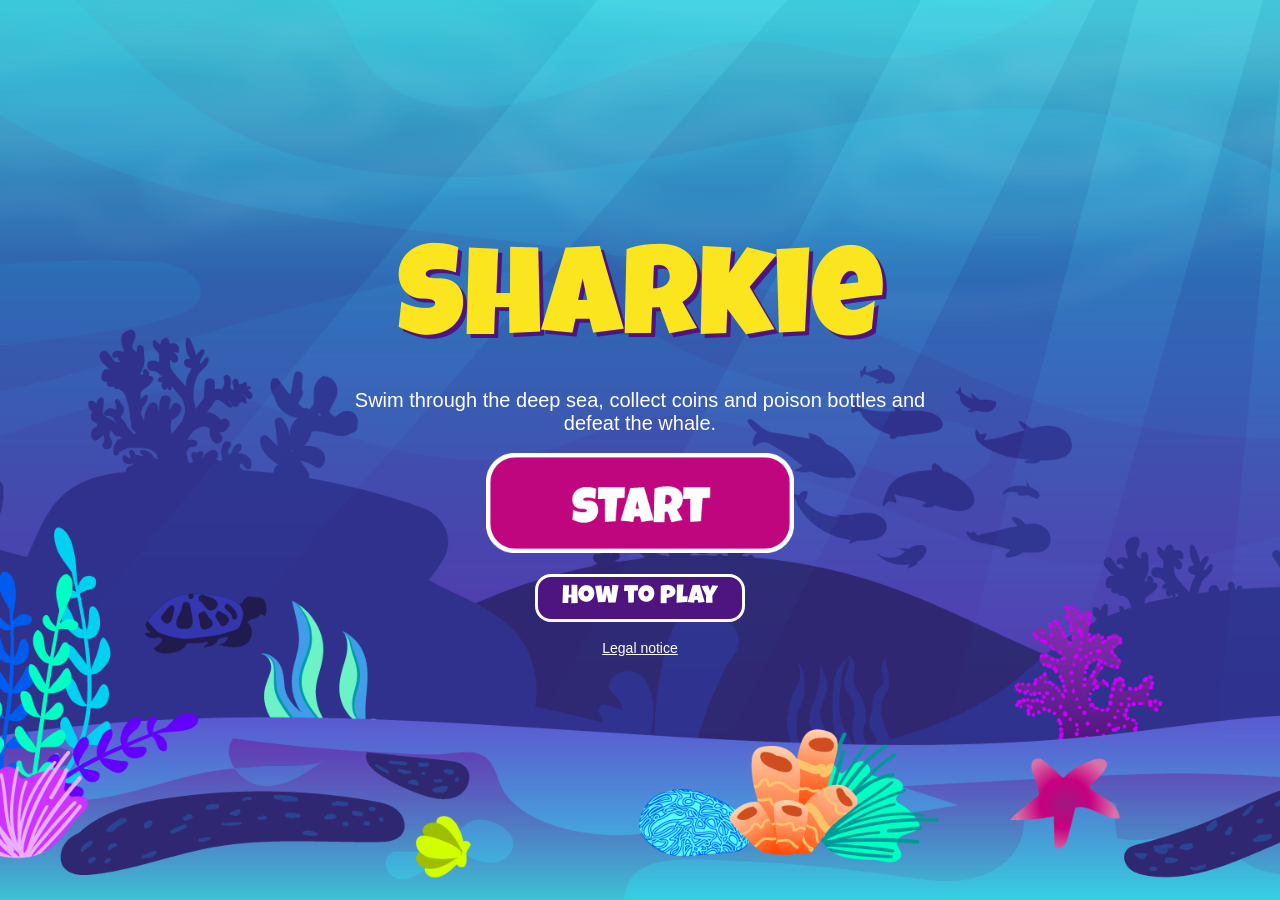
==== index.html @ 294e1fc1 "Add touch buttons and bubble sound" ====
<!DOCTYPE html>
<html lang="en" translate="no">
<head>
  <meta charset="UTF-8">
  <meta name="viewport" content="width=device-width, initial-scale=1.0">
  <title>Sharkie</title>
  <link rel="icon" type="image/png" href="img/1.Sharkie/1.IDLE/1.png">
  <link rel="stylesheet" href="style.css">
</head>
<body onload="init()">
  <h1>Sharkie</h1>

  <!-- game canvas with the sound button -->
  <div class="game-container">
    <canvas id="canvas" width="1280" height="720"></canvas>
    <button id="muteButton" class="mute-button d-none" onclick="toggleMute()">
      <img id="muteIcon" src="img/6.Botones/Sound/sound-on.svg" alt="Sound on or off">
    </button>

    <!-- touch buttons, only on phones and tablets -->
    <div class="touch-controls">
      <div class="touch-group">
        <button id="touchLeft" class="touch-button">
          <img src="img/6.Botones/Touch/left.png" alt="Swim left">
        </button>
        <button id="touchRight" class="touch-button">
          <img src="img/6.Botones/Touch/right.png" alt="Swim right">
        </button>
      </div>
      <div class="touch-group">
        <button id="touchJump" class="touch-button">
          <img src="img/6.Botones/Touch/up.png" alt="Jump">
        </button>
        <button id="touchShoot" class="touch-button touch-attack">
          <img src="img/1.Sharkie/4.Attack/Bubble trap/Bubble.png" alt="Shoot a bubble">
        </button>
        <button id="touchPoison" class="touch-button touch-attack">
          <img src="img/1.Sharkie/4.Attack/Bubble trap/Poisoned Bubble (for whale).png" alt="Shoot a poison bubble">
        </button>
      </div>
    </div>
  </div>

  <!-- start screen -->
  <section id="startScreen" class="start-screen">
    <h2 class="start-title">Sharkie</h2>
    <p class="start-story">Swim through the deep sea, collect coins and poison bottles and defeat the whale.</p>
    <button id="startButton" class="image-button" onclick="startGame()" disabled>
      <img src="img/6.Botones/Start/4.png" alt="Start">
    </button>
    <button class="text-button" onclick="openInstructions()">How to play</button>
    <a class="legal-link" href="impressum.html">Legal notice</a>
  </section>

  <!-- dialog with the game explanation -->
  <dialog id="instructions" class="instructions" onclick="closeInstructionsOnBackdrop(event)">
    <div class="instructions-content">
      <button class="close-button" onclick="closeInstructions()">X</button>
      <h2>How to play</h2>
      <table class="keys">
        <tr><td class="key">&larr; &rarr;</td><td>Swim left and right</td></tr>
        <tr><td class="key">Space / &uarr;</td><td>Jump</td></tr>
        <tr><td class="key">D</td><td>Shoot a bubble</td></tr>
        <tr><td class="key">F</td><td>Shoot a poison bubble</td></tr>
      </table>
      <p>Bubbles trap puffer fish and jelly fish. The whale can only be hurt by poison bubbles, so collect the poison bottles first.</p>
    </div>
  </dialog>

  <!-- end screen, filled by a template -->
  <section id="endScreen" class="end-screen d-none"></section>

  <!-- only visible in portrait mode -->
  <div class="rotate-hint">Turn your device to play.</div>

  <script src="classes/drawableObject.class.js"></script>
  <script src="classes/movableObject.class.js"></script>
  <script src="classes/character.class.js"></script>
  <script src="classes/jellyFish.class.js"></script>
  <script src="classes/endBoss.class.js"></script>
  <script src="classes/throwableObject.class.js"></script>
  <script src="classes/pufferFish.class.js"></script>
  <script src="classes/barrier.class.js"></script>
  <script src="classes/backgroundObject.class.js"></script>
  <script src="classes/statusBar.class.js"></script>
  <script src="classes/coin.class.js"></script>
  <script src="classes/poisonBottle.class.js"></script>
  <script src="classes/level.class.js"></script>
  <script src="classes/keyboard.class.js"></script>
  <script src="classes/world.class.js"></script>
  <script src="levels/level1.js"></script>
  <script src="templates/templates.js"></script>
  <script src="script.js"></script>
</body>
</html>
---- style.css ----
/* local font */
@font-face {
  font-family: 'Luckiest Guy';
  src: url('fonts/LuckiestGuy-Regular.ttf') format('truetype');
}

body {
  margin: 0;
  height: 100vh;
  display: flex;
  flex-direction: column;
  align-items: center;
  justify-content: center;
  overflow: hidden;
  font-family: 'Luckiest Guy', sans-serif;
  color: white;
  background-color: #0b013d;
}

h1 {
  margin: 0 0 16px 0;
  font-size: 48px;
  letter-spacing: 2px;
}

.game-container {
  position: relative;
  width: 1280px;
  max-width: 100%;
  aspect-ratio: 16 / 9;
}

canvas {
  display: block;
  width: 100%;
  height: 100%;
  object-fit: contain;
  background-color: black;
}

/* Smartphones and small screens: canvas as wide as the screen */
@media only screen and (max-width: 1280px) {
  .game-container {
    width: 100%;
  }
}

/* Smartphones in landscape: canvas as high as the screen */
@media only screen and (max-height: 720px) {
  .game-container {
    width: auto;
    height: 100vh;
  }
}

.d-none {
  display: none !important;
}

/* start screen */
.start-screen,
.end-screen {
  position: fixed;
  inset: 0;
  z-index: 10;
  display: flex;
  flex-direction: column;
  align-items: center;
  justify-content: center;
  gap: 2vh;
  text-align: center;
}

.start-screen {
  background-image: url('img/3. Background/Dark/1.png');
  background-size: cover;
  background-position: center;
}

.start-title {
  margin: 0;
  font-size: clamp(48px, 14vh, 140px);
  font-weight: normal;
  color: #fbe51e;
  text-shadow: 4px 4px 0 #4e1580;
}

.start-story {
  margin: 0;
  max-width: 600px;
  padding: 0 16px;
  font-family: Arial, sans-serif;
  font-size: clamp(14px, 2.5vh, 20px);
}

.image-button {
  padding: 0;
  border: none;
  background: none;
  cursor: pointer;
}

.image-button img {
  height: clamp(48px, 12vh, 100px);
}

.image-button:hover {
  transform: scale(1.05);
}

.image-button:disabled {
  opacity: 0.5;
  cursor: wait;
}

.text-button {
  padding: 8px 24px;
  border: 3px solid white;
  border-radius: 16px;
  background-color: #4e1580;
  color: white;
  font-family: 'Luckiest Guy', sans-serif;
  font-size: clamp(16px, 3.5vh, 26px);
  cursor: pointer;
}

.text-button:hover {
  background-color: #bd0a7c;
}

.legal-link {
  color: white;
  font-family: Arial, sans-serif;
  font-size: 14px;
  cursor: pointer;
}

/* dialog with the game explanation */
.instructions {
  width: min(600px, 90vw);
  max-height: 90vh;
  padding: 0;
  border: 3px solid white;
  border-radius: 24px;
  background-color: #5c5c80;
  color: white;
}

.instructions::backdrop {
  background-color: rgba(0, 0, 0, 0.6);
}

.instructions-content {
  position: relative;
  padding: 24px;
  font-family: Arial, sans-serif;
}

.instructions-content h2 {
  margin-top: 0;
  font-family: 'Luckiest Guy', sans-serif;
  font-weight: normal;
}

.close-button {
  position: absolute;
  top: 12px;
  right: 12px;
  width: 40px;
  height: 40px;
  border: none;
  border-radius: 50%;
  background-color: #7fffd4;
  color: #4e1580;
  font-family: 'Luckiest Guy', sans-serif;
  font-size: 20px;
  cursor: pointer;
}

.keys td {
  padding: 6px 12px 6px 0;
}

.key {
  color: #7fffd4;
  font-family: 'Luckiest Guy', sans-serif;
  white-space: nowrap;
}

/* end screen */
.end-screen {
  background-color: rgba(11, 1, 61, 0.75);
}

.end-title {
  width: min(700px, 80vw);
  max-height: 25vh;
  object-fit: contain;
}

.end-buttons {
  display: flex;
  align-items: center;
  flex-direction: column;
  gap: 24px;
}

/* sound on / off button */
.mute-button {
  position: absolute;
  top: 2%;
  right: 1.5%;
  z-index: 20;
  width: clamp(36px, 4vw, 52px);
  height: clamp(36px, 4vw, 52px);
  padding: 0;
  border: 3px solid white;
  border-radius: 50%;
  background-color: #4e1580;
  color: white;
  cursor: pointer;
}

.mute-button:hover {
  background-color: #bd0a7c;
}

.mute-button img {
  width: 60%;
  height: 60%;
}

/* touch buttons, hidden on big screens with a mouse */
.touch-controls {
  display: none;
  position: absolute;
  left: 2%;
  right: 2%;
  bottom: 3%;
  z-index: 5;
  justify-content: space-between;
  align-items: flex-end;
  pointer-events: none;
}

.touch-group {
  display: flex;
  gap: 2vh;
  pointer-events: auto;
}

.touch-button {
  width: clamp(44px, 13vh, 72px);
  height: clamp(44px, 13vh, 72px);
  padding: 0;
  border: none;
  background: none;
  cursor: pointer;
  user-select: none;
  -webkit-user-select: none;
  -webkit-touch-callout: none;
  touch-action: none;
}

.touch-button img {
  width: 100%;
  height: 100%;
  object-fit: contain;
  pointer-events: none;
}

.touch-attack {
  padding: 6px;
  border: 3px solid white;
  border-radius: 24%;
  background-color: #4e1580;
}

/* phones and tablets: show the touch buttons */
@media (pointer: coarse), (max-width: 1024px) {
  .touch-controls {
    display: flex;
  }
}

/* hidden by default */
.rotate-hint {
  display: none;
  padding: 16px;
  font-size: 24px;
  text-align: center;
}

/* small landscape screens: hide the title */
@media (max-height: 820px) {
  h1 {
    display: none;
  }
}

/* portrait mode on phones and tablets: hide the game, show the hint */
@media (orientation: portrait) and (max-width: 720px), (orientation: portrait) and (pointer: coarse) {
  h1 {
    display: none;
  }

  .game-container,
  .start-screen,
  .end-screen {
    display: none;
  }

  .rotate-hint {
    display: block;
  }
}
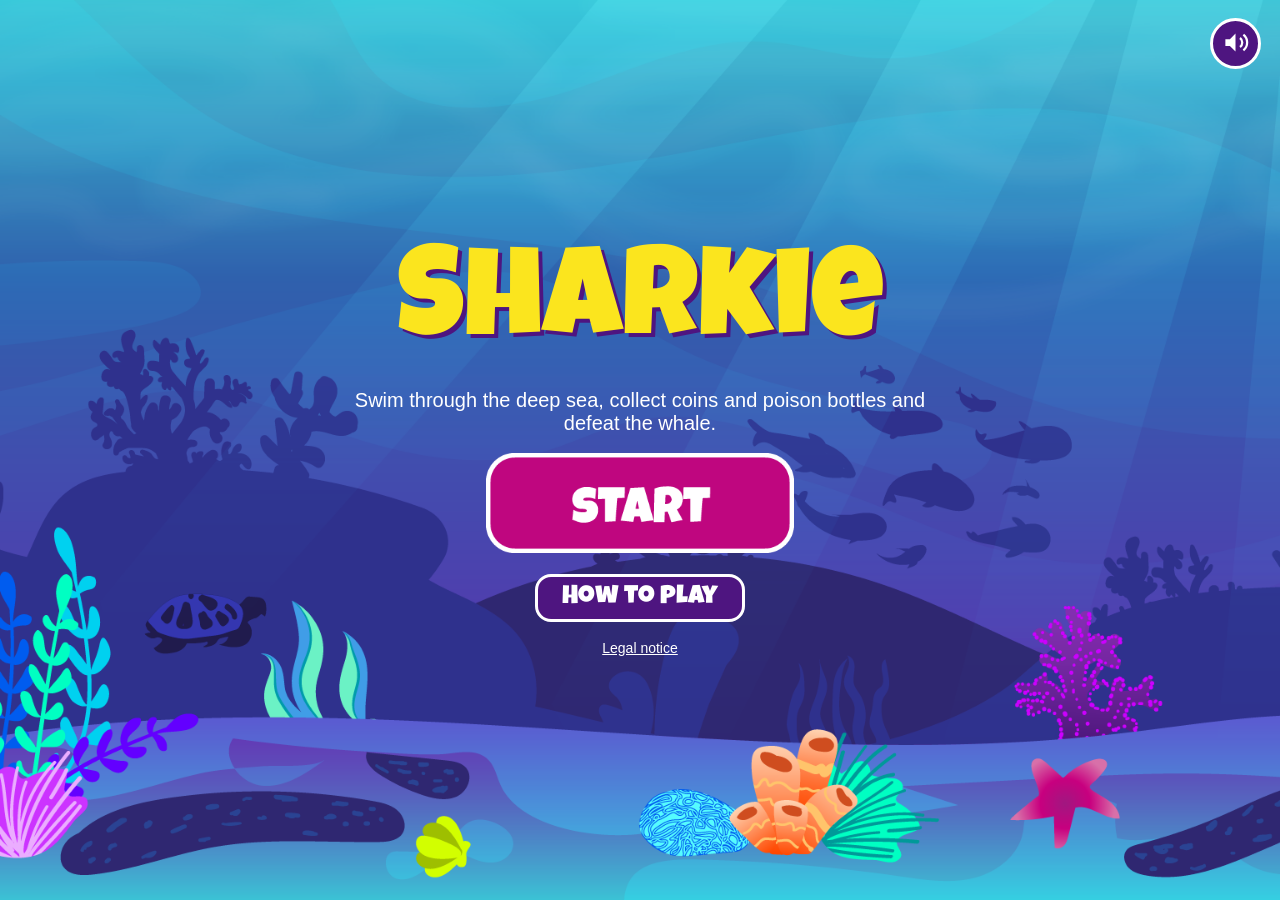
==== commit 5fdad113: "Add mute button to start screen and use clear names in for loops" ====
--- a/index.html
+++ b/index.html
@@ -14,7 +14,7 @@
   <div class="game-container">
     <canvas id="canvas" width="1280" height="720"></canvas>
     <button id="muteButton" class="mute-button d-none" onclick="toggleMute()">
-      <img id="muteIcon" src="img/6.Botones/Sound/sound-on.svg" alt="Sound on or off">
+      <img class="mute-icon" src="img/6.Botones/Sound/sound-on.svg" alt="Sound on or off">
     </button>
 
     <!-- touch buttons, only on phones and tablets -->
@@ -37,19 +37,26 @@
         <button id="touchPoison" class="touch-button touch-attack">
           <img src="img/1.Sharkie/4.Attack/Bubble trap/Poisoned Bubble (for whale).png" alt="Shoot a poison bubble">
         </button>
+        <button id="touchSlap" class="touch-button touch-attack">
+          <img src="img/6.Botones/Touch/fin-slap.png" alt="Fin slap">
+        </button>
       </div>
     </div>
   </div>
 
   <!-- start screen -->
   <section id="startScreen" class="start-screen">
+    <button class="mute-button" onclick="toggleMute()">
+      <img class="mute-icon" src="img/6.Botones/Sound/sound-on.svg" alt="Sound on or off">
+    </button>
     <h2 class="start-title">Sharkie</h2>
     <p class="start-story">Swim through the deep sea, collect coins and poison bottles and defeat the whale.</p>
+    <p id="loadingText" class="loading-text">Loading 0 %</p>
     <button id="startButton" class="image-button" onclick="startGame()" disabled>
       <img src="img/6.Botones/Start/4.png" alt="Start">
     </button>
     <button class="text-button" onclick="openInstructions()">How to play</button>
-    <a class="legal-link" href="impressum.html">Legal notice</a>
+    <a class="legal-link" href="pages/impressum.html">Legal notice</a>
   </section>
 
   <!-- dialog with the game explanation -->
@@ -62,8 +69,9 @@
         <tr><td class="key">Space / &uarr;</td><td>Jump</td></tr>
         <tr><td class="key">D</td><td>Shoot a bubble</td></tr>
         <tr><td class="key">F</td><td>Shoot a poison bubble</td></tr>
+        <tr><td class="key">S</td><td>Fin slap</td></tr>
       </table>
-      <p>Bubbles trap puffer fish and jelly fish. The whale can only be hurt by poison bubbles, so collect the poison bottles first.</p>
+      <p>Bubbles trap puffer fish and jelly fish. A fin slap knocks out puffer fish. Normal bubbles hurt the whale a little, poison bubbles hurt him a lot, so collect the poison bottles.</p>
     </div>
   </dialog>
 
@@ -90,6 +98,8 @@
   <script src="classes/world.class.js"></script>
   <script src="levels/level1.js"></script>
   <script src="templates/templates.js"></script>
+  <script src="js/sound.js"></script>
+  <script src="js/controls.js"></script>
   <script src="script.js"></script>
 </body>
 </html>
--- a/style.css
+++ b/style.css
@@ -93,6 +93,12 @@
   font-size: clamp(14px, 2.5vh, 20px);
 }
 
+.loading-text {
+  margin: 0;
+  color: #fbe51e;
+  font-size: clamp(16px, 3.5vh, 26px);
+}
+
 .image-button {
   padding: 0;
   border: none;
@@ -219,6 +225,8 @@
   background-color: #4e1580;
   color: white;
   cursor: pointer;
+  -webkit-tap-highlight-color: transparent;
+  outline: none;
 }
 
 .mute-button:hover {
@@ -259,6 +267,8 @@
   user-select: none;
   -webkit-user-select: none;
   -webkit-touch-callout: none;
+  -webkit-tap-highlight-color: transparent;
+  outline: none;
   touch-action: none;
 }
 
@@ -280,6 +290,64 @@
 @media (pointer: coarse), (max-width: 1024px) {
   .touch-controls {
     display: flex;
+  }
+}
+
+/* legal notice page */
+body.legal-page {
+  height: auto;
+  min-height: 100vh;
+  display: block;
+  overflow: auto;
+  background-image: url('img/3. Background/Dark/1.png');
+  background-size: cover;
+  background-attachment: fixed;
+  background-position: center;
+}
+
+.legal-content {
+  max-width: 800px;
+  margin: 40px auto;
+  padding: 32px;
+  border: 3px solid white;
+  border-radius: 24px;
+  background-color: rgba(11, 1, 61, 0.85);
+  font-family: Arial, sans-serif;
+  line-height: 1.5;
+}
+
+.legal-content h1,
+.legal-content h2 {
+  font-family: 'Luckiest Guy', sans-serif;
+  font-weight: normal;
+  color: #fbe51e;
+}
+
+.legal-content h1 {
+  display: block;
+  margin-top: 16px;
+}
+
+.legal-content h2 {
+  margin-bottom: 4px;
+  font-size: 22px;
+}
+
+.back-link {
+  color: #7fffd4;
+  font-family: 'Luckiest Guy', sans-serif;
+  text-decoration: none;
+  cursor: pointer;
+}
+
+.back-link:hover {
+  text-decoration: underline;
+}
+
+@media (max-width: 600px) {
+  .legal-content {
+    margin: 16px;
+    padding: 20px;
   }
 }
 
